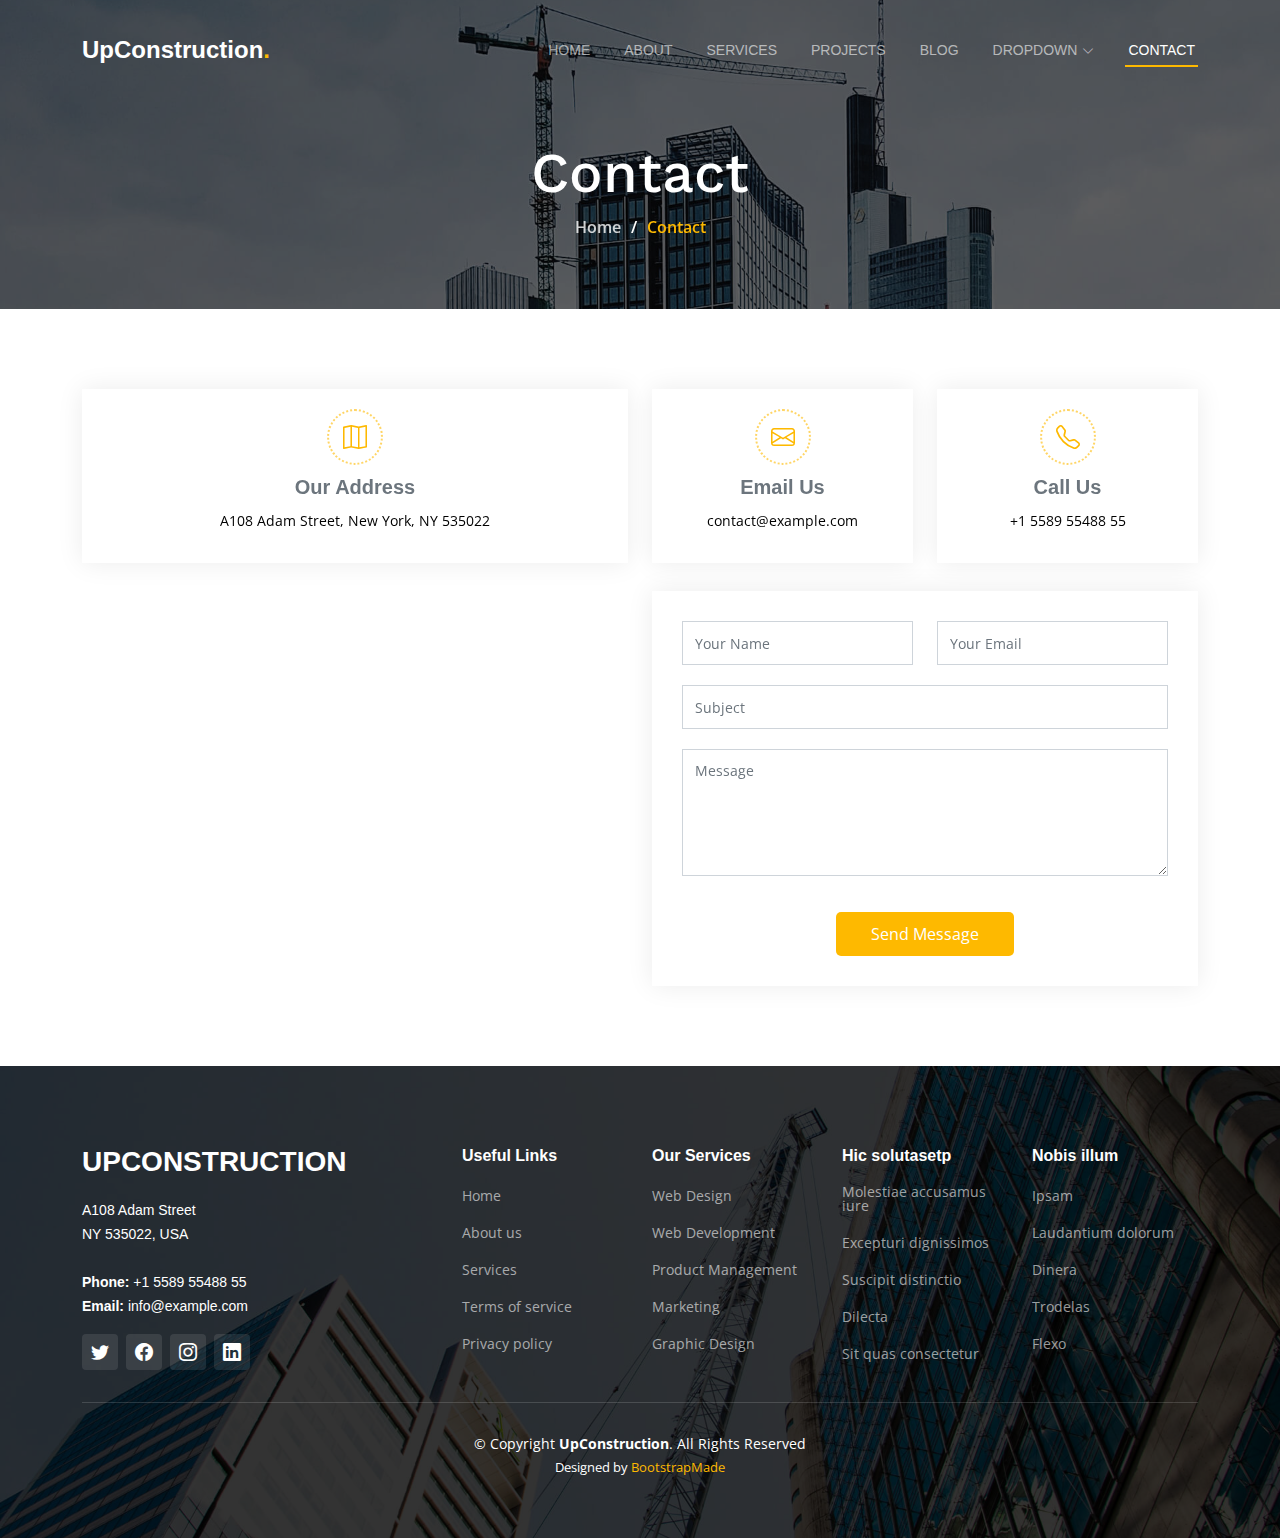
==== contact.html @ 50fab667 "Rombak web" ====
<!DOCTYPE html>
<html lang="en">

<head>
  <meta charset="utf-8">
  <meta content="width=device-width, initial-scale=1.0" name="viewport">

  <title>UpConstruction Bootstrap Template - Contact</title>
  <meta content="" name="description">
  <meta content="" name="keywords">

  <!-- Favicons -->
  <link href="assets/img/favicon.png" rel="icon">
  <link href="assets/img/apple-touch-icon.png" rel="apple-touch-icon">

  <!-- Google Fonts -->
  <link rel="preconnect" href="https://fonts.googleapis.com">
  <link rel="preconnect" href="https://fonts.gstatic.com" crossorigin>
  <link href="https://fonts.googleapis.com/css2?family=Open+Sans:ital,wght@0,300;0,400;0,500;0,600;0,700;1,300;1,400;1,600;1,700&family=Roboto:ital,wght@0,300;0,400;0,500;0,600;0,700;1,300;1,400;1,500;1,600;1,700&family=Work+Sans:ital,wght@0,300;0,400;0,500;0,600;0,700;1,300;1,400;1,500;1,600;1,700&display=swap" rel="stylesheet">

  <!-- Vendor CSS Files -->
  <link href="assets/vendor/bootstrap/css/bootstrap.min.css" rel="stylesheet">
  <link href="assets/vendor/bootstrap-icons/bootstrap-icons.css" rel="stylesheet">
  <link href="assets/vendor/fontawesome-free/css/all.min.css" rel="stylesheet">
  <link href="assets/vendor/aos/aos.css" rel="stylesheet">
  <link href="assets/vendor/glightbox/css/glightbox.min.css" rel="stylesheet">
  <link href="assets/vendor/swiper/swiper-bundle.min.css" rel="stylesheet">

  <!-- Template Main CSS File -->
  <link href="assets/css/main.css" rel="stylesheet">

  <!-- =======================================================
  * Template Name: UpConstruction - v1.3.0
  * Template URL: https://bootstrapmade.com/upconstruction-bootstrap-construction-website-template/
  * Author: BootstrapMade.com
  * License: https://bootstrapmade.com/license/
  ======================================================== -->
</head>

<body>

  <!-- ======= Header ======= -->
  <header id="header" class="header d-flex align-items-center">
    <div class="container-fluid container-xl d-flex align-items-center justify-content-between">

      <a href="index.html" class="logo d-flex align-items-center">
        <!-- Uncomment the line below if you also wish to use an image logo -->
        <!-- <img src="assets/img/logo.png" alt=""> -->
        <h1>UpConstruction<span>.</span></h1>
      </a>

      <i class="mobile-nav-toggle mobile-nav-show bi bi-list"></i>
      <i class="mobile-nav-toggle mobile-nav-hide d-none bi bi-x"></i>
      <nav id="navbar" class="navbar">
        <ul>
          <li><a href="index.html">Home</a></li>
          <li><a href="about.html">About</a></li>
          <li><a href="services.html">Services</a></li>
          <li><a href="projects.html">Projects</a></li>
          <li><a href="blog.html">Blog</a></li>
          <li class="dropdown"><a href="#"><span>Dropdown</span> <i class="bi bi-chevron-down dropdown-indicator"></i></a>
            <ul>
              <li><a href="#">Dropdown 1</a></li>
              <li class="dropdown"><a href="#"><span>Deep Dropdown</span> <i class="bi bi-chevron-down dropdown-indicator"></i></a>
                <ul>
                  <li><a href="#">Deep Dropdown 1</a></li>
                  <li><a href="#">Deep Dropdown 2</a></li>
                  <li><a href="#">Deep Dropdown 3</a></li>
                  <li><a href="#">Deep Dropdown 4</a></li>
                  <li><a href="#">Deep Dropdown 5</a></li>
                </ul>
              </li>
              <li><a href="#">Dropdown 2</a></li>
              <li><a href="#">Dropdown 3</a></li>
              <li><a href="#">Dropdown 4</a></li>
            </ul>
          </li>
          <li><a href="contact.html" class="active">Contact</a></li>
        </ul>
      </nav><!-- .navbar -->

    </div>
  </header><!-- End Header -->

  <main id="main">

    <!-- ======= Breadcrumbs ======= -->
    <div class="breadcrumbs d-flex align-items-center" style="background-image: url('assets/img/breadcrumbs-bg.jpg');">
      <div class="container position-relative d-flex flex-column align-items-center" data-aos="fade">

        <h2>Contact</h2>
        <ol>
          <li><a href="index.html">Home</a></li>
          <li>Contact</li>
        </ol>

      </div>
    </div><!-- End Breadcrumbs -->

    <!-- ======= Contact Section ======= -->
    <section id="contact" class="contact">
      <div class="container" data-aos="fade-up" data-aos-delay="100">

        <div class="row gy-4">
          <div class="col-lg-6">
            <div class="info-item  d-flex flex-column justify-content-center align-items-center">
              <i class="bi bi-map"></i>
              <h3>Our Address</h3>
              <p>A108 Adam Street, New York, NY 535022</p>
            </div>
          </div><!-- End Info Item -->

          <div class="col-lg-3 col-md-6">
            <div class="info-item d-flex flex-column justify-content-center align-items-center">
              <i class="bi bi-envelope"></i>
              <h3>Email Us</h3>
              <p>contact@example.com</p>
            </div>
          </div><!-- End Info Item -->

          <div class="col-lg-3 col-md-6">
            <div class="info-item  d-flex flex-column justify-content-center align-items-center">
              <i class="bi bi-telephone"></i>
              <h3>Call Us</h3>
              <p>+1 5589 55488 55</p>
            </div>
          </div><!-- End Info Item -->

        </div>

        <div class="row gy-4 mt-1">

          <div class="col-lg-6 ">
            <iframe src="https://www.google.com/maps/embed?pb=!1m14!1m8!1m3!1d12097.433213460943!2d-74.0062269!3d40.7101282!3m2!1i1024!2i768!4f13.1!3m3!1m2!1s0x0%3A0xb89d1fe6bc499443!2sDowntown+Conference+Center!5e0!3m2!1smk!2sbg!4v1539943755621" frameborder="0" style="border:0; width: 100%; height: 384px;" allowfullscreen></iframe>
          </div><!-- End Google Maps -->

          <div class="col-lg-6">
            <form action="forms/contact.php" method="post" role="form" class="php-email-form">
              <div class="row gy-4">
                <div class="col-lg-6 form-group">
                  <input type="text" name="name" class="form-control" id="name" placeholder="Your Name" required>
                </div>
                <div class="col-lg-6 form-group">
                  <input type="email" class="form-control" name="email" id="email" placeholder="Your Email" required>
                </div>
              </div>
              <div class="form-group">
                <input type="text" class="form-control" name="subject" id="subject" placeholder="Subject" required>
              </div>
              <div class="form-group">
                <textarea class="form-control" name="message" rows="5" placeholder="Message" required></textarea>
              </div>
              <div class="my-3">
                <div class="loading">Loading</div>
                <div class="error-message"></div>
                <div class="sent-message">Your message has been sent. Thank you!</div>
              </div>
              <div class="text-center"><button type="submit">Send Message</button></div>
            </form>
          </div><!-- End Contact Form -->

        </div>

      </div>
    </section><!-- End Contact Section -->

  </main><!-- End #main -->

  <!-- ======= Footer ======= -->
  <footer id="footer" class="footer">

    <div class="footer-content position-relative">
      <div class="container">
        <div class="row">

          <div class="col-lg-4 col-md-6">
            <div class="footer-info">
              <h3>UpConstruction</h3>
              <p>
                A108 Adam Street <br>
                NY 535022, USA<br><br>
                <strong>Phone:</strong> +1 5589 55488 55<br>
                <strong>Email:</strong> info@example.com<br>
              </p>
              <div class="social-links d-flex mt-3">
                <a href="#" class="d-flex align-items-center justify-content-center"><i class="bi bi-twitter"></i></a>
                <a href="#" class="d-flex align-items-center justify-content-center"><i class="bi bi-facebook"></i></a>
                <a href="#" class="d-flex align-items-center justify-content-center"><i class="bi bi-instagram"></i></a>
                <a href="#" class="d-flex align-items-center justify-content-center"><i class="bi bi-linkedin"></i></a>
              </div>
            </div>
          </div><!-- End footer info column-->

          <div class="col-lg-2 col-md-3 footer-links">
            <h4>Useful Links</h4>
            <ul>
              <li><a href="#">Home</a></li>
              <li><a href="#">About us</a></li>
              <li><a href="#">Services</a></li>
              <li><a href="#">Terms of service</a></li>
              <li><a href="#">Privacy policy</a></li>
            </ul>
          </div><!-- End footer links column-->

          <div class="col-lg-2 col-md-3 footer-links">
            <h4>Our Services</h4>
            <ul>
              <li><a href="#">Web Design</a></li>
              <li><a href="#">Web Development</a></li>
              <li><a href="#">Product Management</a></li>
              <li><a href="#">Marketing</a></li>
              <li><a href="#">Graphic Design</a></li>
            </ul>
          </div><!-- End footer links column-->

          <div class="col-lg-2 col-md-3 footer-links">
            <h4>Hic solutasetp</h4>
            <ul>
              <li><a href="#">Molestiae accusamus iure</a></li>
              <li><a href="#">Excepturi dignissimos</a></li>
              <li><a href="#">Suscipit distinctio</a></li>
              <li><a href="#">Dilecta</a></li>
              <li><a href="#">Sit quas consectetur</a></li>
            </ul>
          </div><!-- End footer links column-->

          <div class="col-lg-2 col-md-3 footer-links">
            <h4>Nobis illum</h4>
            <ul>
              <li><a href="#">Ipsam</a></li>
              <li><a href="#">Laudantium dolorum</a></li>
              <li><a href="#">Dinera</a></li>
              <li><a href="#">Trodelas</a></li>
              <li><a href="#">Flexo</a></li>
            </ul>
          </div><!-- End footer links column-->

        </div>
      </div>
    </div>

    <div class="footer-legal text-center position-relative">
      <div class="container">
        <div class="copyright">
          &copy; Copyright <strong><span>UpConstruction</span></strong>. All Rights Reserved
        </div>
        <div class="credits">
          <!-- All the links in the footer should remain intact. -->
          <!-- You can delete the links only if you purchased the pro version. -->
          <!-- Licensing information: https://bootstrapmade.com/license/ -->
          <!-- Purchase the pro version with working PHP/AJAX contact form: https://bootstrapmade.com/upconstruction-bootstrap-construction-website-template/ -->
          Designed by <a href="https://bootstrapmade.com/">BootstrapMade</a>
        </div>
      </div>
    </div>

  </footer>
  <!-- End Footer -->

  <a href="#" class="scroll-top d-flex align-items-center justify-content-center"><i class="bi bi-arrow-up-short"></i></a>

  <div id="preloader"></div>

  <!-- Vendor JS Files -->
  <script src="assets/vendor/bootstrap/js/bootstrap.bundle.min.js"></script>
  <script src="assets/vendor/aos/aos.js"></script>
  <script src="assets/vendor/glightbox/js/glightbox.min.js"></script>
  <script src="assets/vendor/isotope-layout/isotope.pkgd.min.js"></script>
  <script src="assets/vendor/swiper/swiper-bundle.min.js"></script>
  <script src="assets/vendor/purecounter/purecounter_vanilla.js"></script>
  <script src="assets/vendor/php-email-form/validate.js"></script>

  <!-- Template Main JS File -->
  <script src="assets/js/main.js"></script>

</body>

</html>
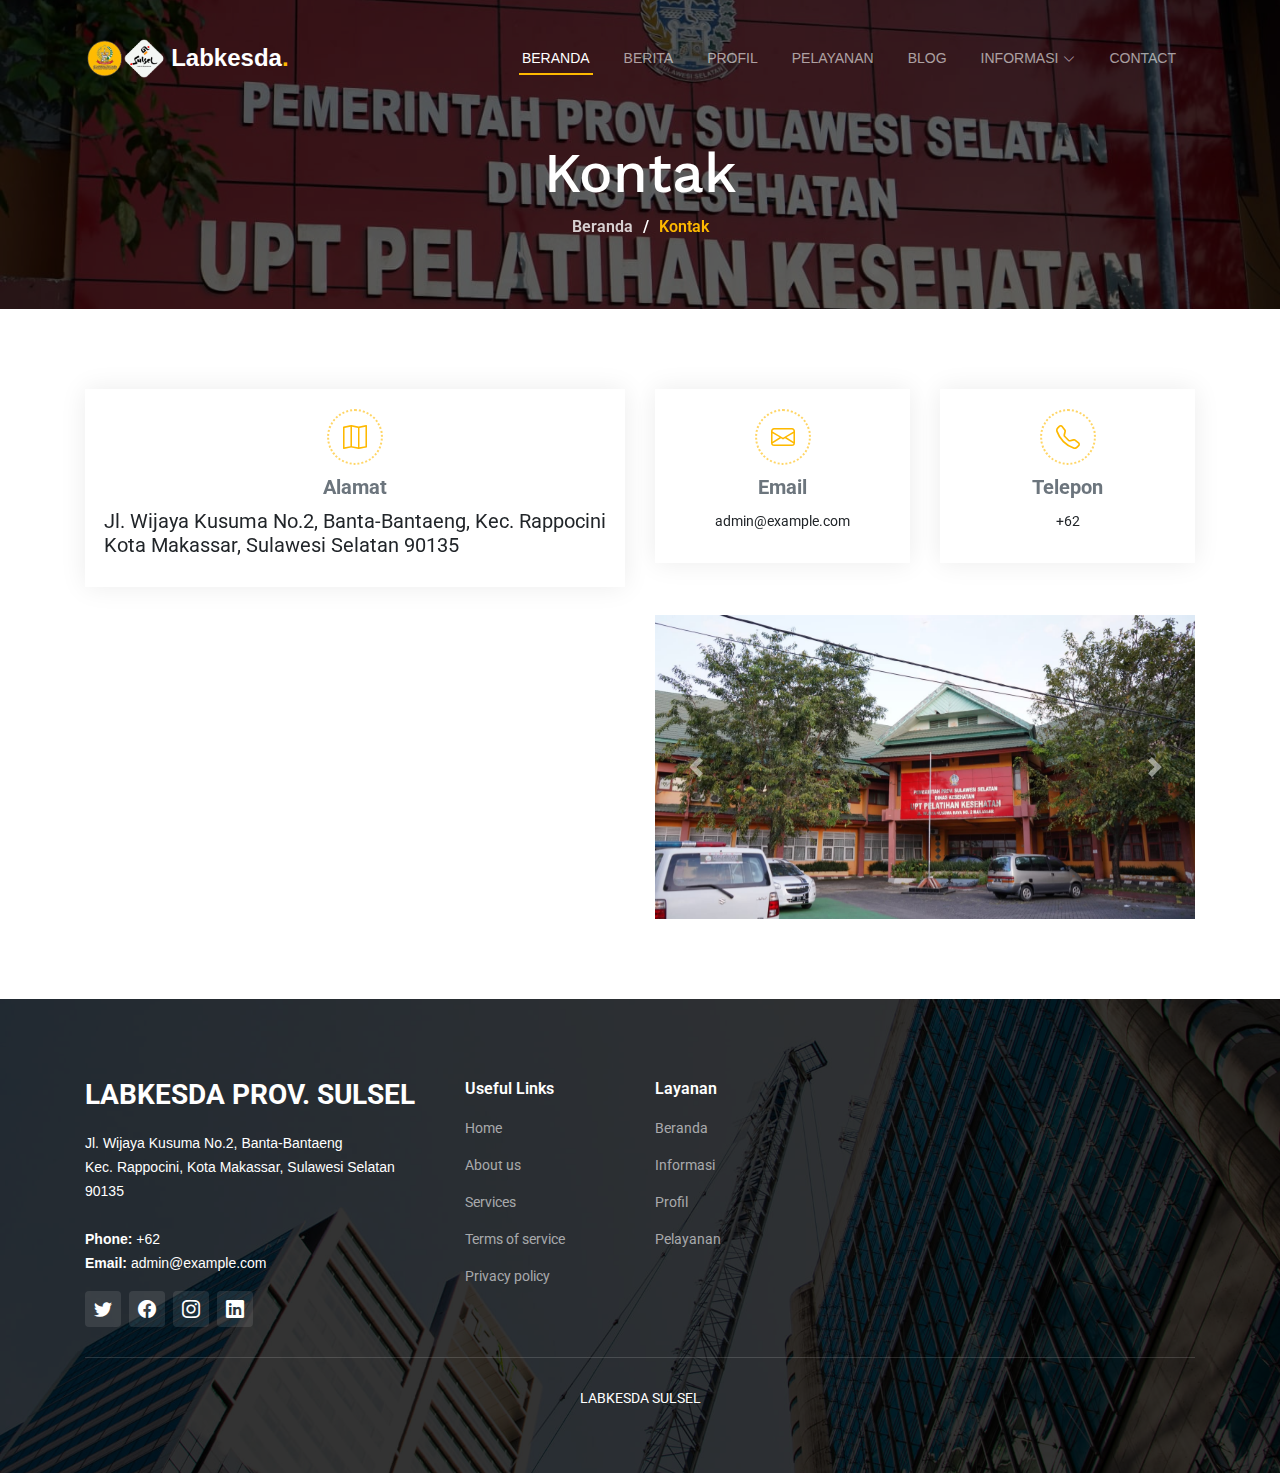
==== commit b3f0a45c: "Menambah Contac terintergrasi dari nav" ====
--- a/contact.html
+++ b/contact.html
@@ -10,8 +10,7 @@
   <meta content="" name="keywords">
 
   <!-- Favicons -->
-  <link href="assets/img/favicon.png" rel="icon">
-  <link href="assets/img/apple-touch-icon.png" rel="apple-touch-icon">
+  <link href="assets/img/icon.png" rel="icon labkesda">
 
   <!-- Google Fonts -->
   <link rel="preconnect" href="https://fonts.googleapis.com">
@@ -28,6 +27,7 @@
 
   <!-- Template Main CSS File -->
   <link href="assets/css/main.css" rel="stylesheet">
+  <link rel="stylesheet" href="https://cdn.jsdelivr.net/npm/bootstrap@4.0.0/dist/css/bootstrap.min.css" integrity="sha384-Gn5384xqQ1aoWXA+058RXPxPg6fy4IWvTNh0E263XmFcJlSAwiGgFAW/dAiS6JXm" crossorigin="anonymous">
 
   <!-- =======================================================
   * Template Name: UpConstruction - v1.3.0
@@ -44,23 +44,28 @@
     <div class="container-fluid container-xl d-flex align-items-center justify-content-between">
 
       <a href="index.html" class="logo d-flex align-items-center">
-        <!-- Uncomment the line below if you also wish to use an image logo -->
-        <!-- <img src="assets/img/logo.png" alt=""> -->
-        <h1>UpConstruction<span>.</span></h1>
+        <img src="assets/img/gabung.png" alt="">
+        <h1> Labkesda<span>.</span></h1>
       </a>
 
       <i class="mobile-nav-toggle mobile-nav-show bi bi-list"></i>
       <i class="mobile-nav-toggle mobile-nav-hide d-none bi bi-x"></i>
       <nav id="navbar" class="navbar">
         <ul>
-          <li><a href="index.html">Home</a></li>
-          <li><a href="about.html">About</a></li>
-          <li><a href="services.html">Services</a></li>
-          <li><a href="projects.html">Projects</a></li>
-          <li><a href="blog.html">Blog</a></li>
-          <li class="dropdown"><a href="#"><span>Dropdown</span> <i class="bi bi-chevron-down dropdown-indicator"></i></a>
-            <ul>
-              <li><a href="#">Dropdown 1</a></li>
+          <li><a href="index.html" class="active">Beranda</a></li>
+          <li><a href="#">Berita</a></li>
+          <li><a href="#">Profil</a></li>
+          <li><a href="#">Pelayanan</a></li>
+          <li><a href="#">Blog</a></li>
+          <li class="dropdown"><a href="#"><span>Informasi</span> <i class="bi bi-chevron-down dropdown-indicator"></i></a>
+          <!-- <li><a href="index.html" class="active">Beranda</a></li>
+          <li><a href="about.html">Informasi</a></li>
+          <li><a href="services.html">Profil</a></li>
+          <li><a href="projects.html">Pelayanan</a></li>
+          <li><a href="blog.html">Tim</a></li>
+          <li class="dropdown"><a href="#"><span>Informasi</span> <i class="bi bi-chevron-down dropdown-indicator"></i></a> -->
+            <ul>
+              <li><a href="#">Infromasi Publik</a></li>
               <li class="dropdown"><a href="#"><span>Deep Dropdown</span> <i class="bi bi-chevron-down dropdown-indicator"></i></a>
                 <ul>
                   <li><a href="#">Deep Dropdown 1</a></li>
@@ -75,7 +80,7 @@
               <li><a href="#">Dropdown 4</a></li>
             </ul>
           </li>
-          <li><a href="contact.html" class="active">Contact</a></li>
+          <li><a href="#">Contact</a></li>
         </ul>
       </nav><!-- .navbar -->
 
@@ -85,13 +90,13 @@
   <main id="main">
 
     <!-- ======= Breadcrumbs ======= -->
-    <div class="breadcrumbs d-flex align-items-center" style="background-image: url('assets/img/breadcrumbs-bg.jpg');">
+    <div class="breadcrumbs d-flex align-items-center" style="background-image: url('assets/img/home/lab3.jpg');">
       <div class="container position-relative d-flex flex-column align-items-center" data-aos="fade">
 
-        <h2>Contact</h2>
+        <h2>Kontak</h2>
         <ol>
-          <li><a href="index.html">Home</a></li>
-          <li>Contact</li>
+          <li><a href="index.html">Beranda</a></li>
+          <li>Kontak</li>
         </ol>
 
       </div>
@@ -105,24 +110,24 @@
           <div class="col-lg-6">
             <div class="info-item  d-flex flex-column justify-content-center align-items-center">
               <i class="bi bi-map"></i>
-              <h3>Our Address</h3>
-              <p>A108 Adam Street, New York, NY 535022</p>
+              <h3>Alamat</h3>
+              <p class="fs-5">Jl. Wijaya Kusuma No.2, Banta-Bantaeng, Kec. Rappocini<br>Kota Makassar, Sulawesi Selatan 90135</p>
             </div>
           </div><!-- End Info Item -->
 
           <div class="col-lg-3 col-md-6">
             <div class="info-item d-flex flex-column justify-content-center align-items-center">
               <i class="bi bi-envelope"></i>
-              <h3>Email Us</h3>
-              <p>contact@example.com</p>
+              <h3>Email</h3>
+              <p>admin@example.com</p>
             </div>
           </div><!-- End Info Item -->
 
           <div class="col-lg-3 col-md-6">
             <div class="info-item  d-flex flex-column justify-content-center align-items-center">
               <i class="bi bi-telephone"></i>
-              <h3>Call Us</h3>
-              <p>+1 5589 55488 55</p>
+              <h3>Telepon</h3>
+              <p>+62</p>
             </div>
           </div><!-- End Info Item -->
 
@@ -131,11 +136,32 @@
         <div class="row gy-4 mt-1">
 
           <div class="col-lg-6 ">
-            <iframe src="https://www.google.com/maps/embed?pb=!1m14!1m8!1m3!1d12097.433213460943!2d-74.0062269!3d40.7101282!3m2!1i1024!2i768!4f13.1!3m3!1m2!1s0x0%3A0xb89d1fe6bc499443!2sDowntown+Conference+Center!5e0!3m2!1smk!2sbg!4v1539943755621" frameborder="0" style="border:0; width: 100%; height: 384px;" allowfullscreen></iframe>
+            <iframe src="https://www.google.com/maps/embed?pb=!1m18!1m12!1m3!1d1670.7158303442734!2d119.42464093823317!3d-5.159200733772999!2m3!1f0!2f0!3f0!3m2!1i1024!2i768!4f13.1!3m3!1m2!1s0x2dbee3b60df6ccaf%3A0xd0be75d095369e54!2sLABKESDA%20PROV.%20SULSEL!5e0!3m2!1sid!2sid!4v1677867827134!5m2!1sid!2sid" width=100% height=100% style="border:0;" allowfullscreen="" loading="lazy" referrerpolicy="no-referrer-when-downgrade"></iframe>
           </div><!-- End Google Maps -->
 
           <div class="col-lg-6">
-            <form action="forms/contact.php" method="post" role="form" class="php-email-form">
+            <div id="carouselExampleControls" class="carousel slide" data-ride="carousel">
+              <div class="carousel-inner">
+                <div class="carousel-item active">
+                  <img class="d-block w-100" src="assets\img\home\lab1.jpg" alt="First slide">
+                </div>
+                <div class="carousel-item">
+                  <img class="d-block w-100" src="assets\img\home\lab2.jpg" alt="Second slide">
+                </div>
+                <div class="carousel-item">
+                  <img class="d-block w-100" src="assets\img\home\lab4.jpg" alt="Third slide">
+                </div>
+              </div>
+              <a class="carousel-control-prev" href="#carouselExampleControls" role="button" data-slide="prev">
+                <span class="carousel-control-prev-icon" aria-hidden="true"></span>
+                <span class="sr-only">Previous</span>
+              </a>
+              <a class="carousel-control-next" href="#carouselExampleControls" role="button" data-slide="next">
+                <span class="carousel-control-next-icon" aria-hidden="true"></span>
+                <span class="sr-only">Next</span>
+              </a>
+            </div>
+            <!-- <form action="forms/contact.php" method="post" role="form" class="php-email-form">
               <div class="row gy-4">
                 <div class="col-lg-6 form-group">
                   <input type="text" name="name" class="form-control" id="name" placeholder="Your Name" required>
@@ -156,7 +182,7 @@
                 <div class="sent-message">Your message has been sent. Thank you!</div>
               </div>
               <div class="text-center"><button type="submit">Send Message</button></div>
-            </form>
+            </form> -->
           </div><!-- End Contact Form -->
 
         </div>
@@ -175,12 +201,12 @@
 
           <div class="col-lg-4 col-md-6">
             <div class="footer-info">
-              <h3>UpConstruction</h3>
+              <h3>Labkesda Prov. Sulsel</h3>
               <p>
-                A108 Adam Street <br>
-                NY 535022, USA<br><br>
-                <strong>Phone:</strong> +1 5589 55488 55<br>
-                <strong>Email:</strong> info@example.com<br>
+                Jl. Wijaya Kusuma No.2, Banta-Bantaeng<br>
+                Kec. Rappocini, Kota Makassar, Sulawesi Selatan <br> 90135<br><br>
+                <strong>Phone:</strong> +62<br>
+                <strong>Email:</strong> admin@example.com<br>
               </p>
               <div class="social-links d-flex mt-3">
                 <a href="#" class="d-flex align-items-center justify-content-center"><i class="bi bi-twitter"></i></a>
@@ -203,17 +229,17 @@
           </div><!-- End footer links column-->
 
           <div class="col-lg-2 col-md-3 footer-links">
-            <h4>Our Services</h4>
-            <ul>
-              <li><a href="#">Web Design</a></li>
-              <li><a href="#">Web Development</a></li>
-              <li><a href="#">Product Management</a></li>
-              <li><a href="#">Marketing</a></li>
-              <li><a href="#">Graphic Design</a></li>
+            <h4>Layanan</h4>
+            <ul>
+              <li><a href="#">Beranda</a></li>
+              <li><a href="#">Informasi</a></li>
+              <li><a href="#">Profil</a></li>
+              <li><a href="#">Pelayanan</a></li>
+              
             </ul>
           </div><!-- End footer links column-->
 
-          <div class="col-lg-2 col-md-3 footer-links">
+          <!-- <div class="col-lg-2 col-md-3 footer-links">
             <h4>Hic solutasetp</h4>
             <ul>
               <li><a href="#">Molestiae accusamus iure</a></li>
@@ -222,7 +248,7 @@
               <li><a href="#">Dilecta</a></li>
               <li><a href="#">Sit quas consectetur</a></li>
             </ul>
-          </div><!-- End footer links column-->
+          </div>
 
           <div class="col-lg-2 col-md-3 footer-links">
             <h4>Nobis illum</h4>
@@ -233,7 +259,7 @@
               <li><a href="#">Trodelas</a></li>
               <li><a href="#">Flexo</a></li>
             </ul>
-          </div><!-- End footer links column-->
+          </div> -->
 
         </div>
       </div>
@@ -242,14 +268,9 @@
     <div class="footer-legal text-center position-relative">
       <div class="container">
         <div class="copyright">
-          &copy; Copyright <strong><span>UpConstruction</span></strong>. All Rights Reserved
+          LABKESDA SULSEL
         </div>
         <div class="credits">
-          <!-- All the links in the footer should remain intact. -->
-          <!-- You can delete the links only if you purchased the pro version. -->
-          <!-- Licensing information: https://bootstrapmade.com/license/ -->
-          <!-- Purchase the pro version with working PHP/AJAX contact form: https://bootstrapmade.com/upconstruction-bootstrap-construction-website-template/ -->
-          Designed by <a href="https://bootstrapmade.com/">BootstrapMade</a>
         </div>
       </div>
     </div>
@@ -272,6 +293,9 @@
 
   <!-- Template Main JS File -->
   <script src="assets/js/main.js"></script>
+  <script src="https://code.jquery.com/jquery-3.2.1.slim.min.js" integrity="sha384-KJ3o2DKtIkvYIK3UENzmM7KCkRr/rE9/Qpg6aAZGJwFDMVNA/GpGFF93hXpG5KkN" crossorigin="anonymous"></script>
+<script src="https://cdn.jsdelivr.net/npm/popper.js@1.12.9/dist/umd/popper.min.js" integrity="sha384-ApNbgh9B+Y1QKtv3Rn7W3mgPxhU9K/ScQsAP7hUibX39j7fakFPskvXusvfa0b4Q" crossorigin="anonymous"></script>
+<script src="https://cdn.jsdelivr.net/npm/bootstrap@4.0.0/dist/js/bootstrap.min.js" integrity="sha384-JZR6Spejh4U02d8jOt6vLEHfe/JQGiRRSQQxSfFWpi1MquVdAyjUar5+76PVCmYl" crossorigin="anonymous"></script>
 
 </body>
 
